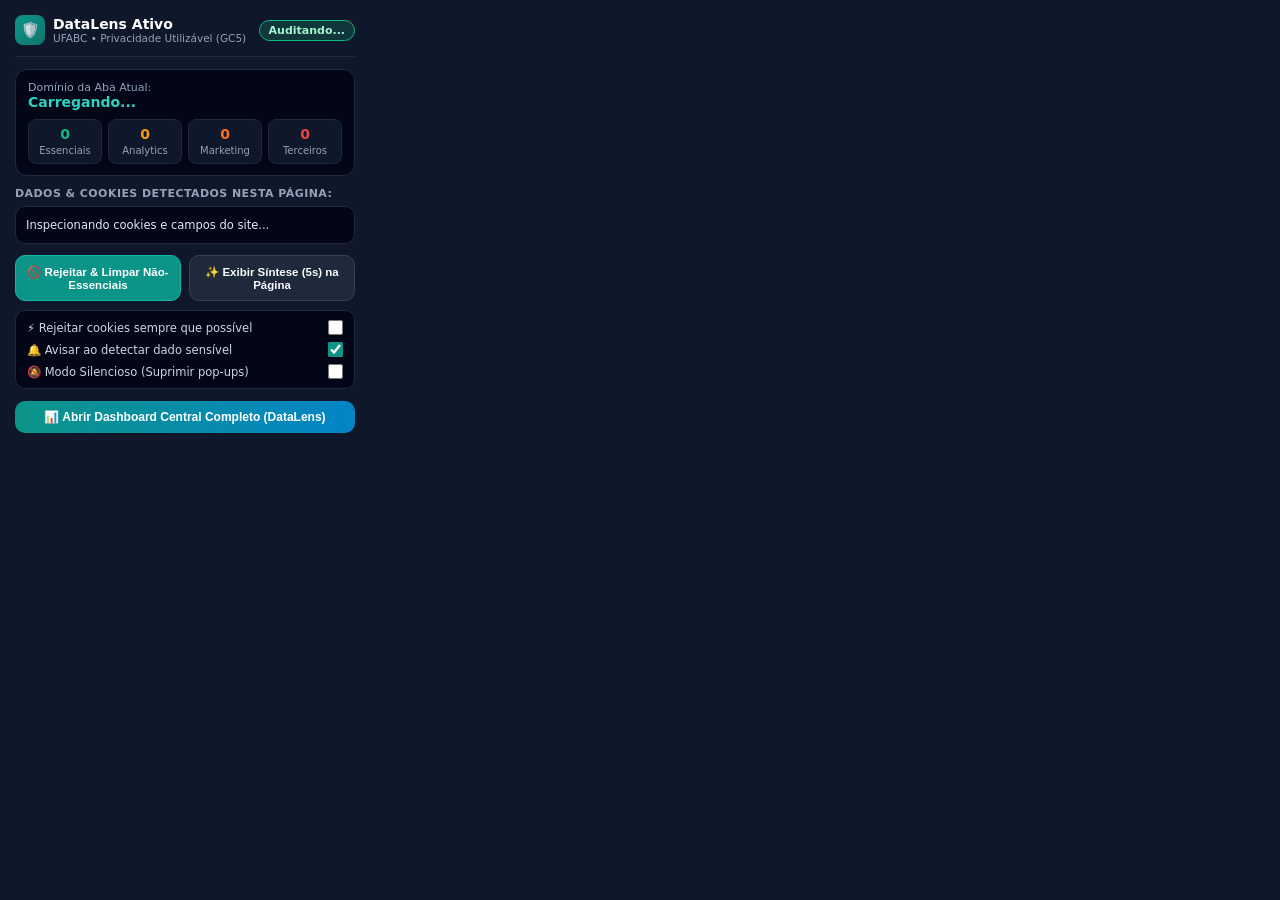
==== extension/popup.html @ 79cd04f6 "Upload project files via Antigravity" ====
<!DOCTYPE html>
<html lang="pt-BR">
<head>
  <meta charset="UTF-8" />
  <title>DataLens — Extensão Ativa</title>
  <style>
    * { box-sizing: border-box; margin: 0; padding: 0; }
    body {
      width: 370px;
      background: #0F172A;
      color: #F8FAFC;
      font-family: system-ui, -apple-system, BlinkMacSystemFont, "Segoe UI", Roboto, sans-serif;
      font-size: 12.5px;
      padding: 15px;
    }
    .header {
      display: flex;
      align-items: center;
      justify-content: space-between;
      border-bottom: 1px solid #1E293B;
      padding-bottom: 11px;
      margin-bottom: 12px;
    }
    .brand {
      display: flex;
      align-items: center;
      gap: 8px;
    }
    .brand-icon {
      width: 30px;
      height: 30px;
      border-radius: 8px;
      background: linear-gradient(135deg, #0D9488, #0F766E);
      display: flex;
      align-items: center;
      justify-content: center;
      font-weight: bold;
      font-size: 15px;
    }
    .brand-title { font-size: 14px; font-weight: 800; color: #FFF; }
    .brand-sub { font-size: 10.5px; color: #94A3B8; }
    .badge {
      padding: 3px 9px;
      border-radius: 999px;
      font-size: 11px;
      font-weight: 700;
    }
    .badge-high { background: rgba(239,68,68,0.2); color: #FCA5A5; border: 1px solid #EF4444; }
    .badge-medium { background: rgba(245,158,11,0.2); color: #FDE68A; border: 1px solid #F59E0B; }
    .badge-low { background: rgba(16,185,129,0.2); color: #A7F3D0; border: 1px solid #10B981; }

    .site-box {
      background: #020617;
      border: 1px solid #1E293B;
      border-radius: 12px;
      padding: 11px 12px;
      margin-bottom: 11px;
    }
    .domain-name {
      font-size: 14px;
      font-weight: 800;
      color: #2DD4BF;
      word-break: break-all;
    }
    .metrics-grid {
      display: grid;
      grid-template-columns: repeat(4, 1fr);
      gap: 6px;
      margin-top: 9px;
      text-align: center;
    }
    .metric-pill {
      background: #0F172A;
      border: 1px solid #1E293B;
      border-radius: 8px;
      padding: 6px 4px;
    }
    .metric-val { font-size: 14px; font-weight: 800; display: block; }
    .metric-lbl { font-size: 10px; color: #94A3B8; }

    .section-title {
      font-size: 11px;
      font-weight: 700;
      text-transform: uppercase;
      color: #94A3B8;
      margin-bottom: 6px;
      letter-spacing: 0.04em;
    }
    .items-list {
      list-style: none;
      background: #020617;
      border: 1px solid #1E293B;
      border-radius: 10px;
      padding: 8px 10px;
      margin-bottom: 11px;
      max-height: 115px;
      overflow-y: auto;
    }
    .items-list li {
      padding: 3px 0;
      font-size: 11.5px;
      color: #E2E8F0;
      display: flex;
      align-items: center;
      gap: 6px;
    }
    .dot { width: 7px; height: 7px; border-radius: 50%; display: inline-block; flex-shrink: 0; }

    .toggles-box {
      background: #020617;
      border: 1px solid #1E293B;
      border-radius: 10px;
      padding: 9px 11px;
      margin-bottom: 12px;
      display: flex;
      flex-direction: column;
      gap: 7px;
    }
    .toggle-row {
      display: flex;
      align-items: center;
      justify-content: space-between;
      font-size: 11.5px;
      color: #CBD5E1;
      cursor: pointer;
    }
    .toggle-row input { accent-color: #0D9488; width: 15px; height: 15px; cursor: pointer; }

    .btn-group {
      display: grid;
      grid-template-columns: 1fr 1fr;
      gap: 8px;
      margin-bottom: 9px;
    }
    .btn {
      padding: 9px 10px;
      border-radius: 10px;
      border: 1px solid #334155;
      background: #1E293B;
      color: #F8FAFC;
      font-size: 11.5px;
      font-weight: 700;
      cursor: pointer;
      text-align: center;
      transition: background 0.15s;
    }
    .btn:hover { background: #334155; }
    .btn-teal {
      background: #0D9488;
      border-color: #14B8A6;
      color: #FFF;
    }
    .btn-teal:hover { background: #0F766E; }
    .btn-full {
      width: 100%;
      padding: 9px;
      border-radius: 10px;
      background: linear-gradient(90deg, #0D9488, #0284C7);
      border: none;
      color: #FFF;
      font-weight: 800;
      font-size: 12px;
      cursor: pointer;
    }
    .status-msg {
      display: none;
      margin-bottom: 8px;
      padding: 7px 9px;
      border-radius: 8px;
      background: rgba(16, 185, 129, 0.2);
      border: 1px solid #10B981;
      color: #A7F3D0;
      font-size: 11.5px;
      font-weight: 600;
      text-align: center;
    }
  </style>
</head>
<body>
  <div class="header">
    <div class="brand">
      <div class="brand-icon">🛡️</div>
      <div>
        <div class="brand-title">DataLens Ativo</div>
        <div class="brand-sub">UFABC • Privacidade Utilizável (GC5)</div>
      </div>
    </div>
    <span id="risk-badge" class="badge badge-low">Auditando...</span>
  </div>

  <div class="site-box">
    <div style="font-size:11px; color:#94A3B8;">Domínio da Aba Atual:</div>
    <div id="site-domain" class="domain-name">Carregando...</div>

    <div class="metrics-grid">
      <div class="metric-pill">
        <span id="cnt-ess" class="metric-val" style="color:#10B981;">0</span>
        <span class="metric-lbl">Essenciais</span>
      </div>
      <div class="metric-pill">
        <span id="cnt-ana" class="metric-val" style="color:#F59E0B;">0</span>
        <span class="metric-lbl">Analytics</span>
      </div>
      <div class="metric-pill">
        <span id="cnt-mkt" class="metric-val" style="color:#F97316;">0</span>
        <span class="metric-lbl">Marketing</span>
      </div>
      <div class="metric-pill">
        <span id="cnt-tp" class="metric-val" style="color:#EF4444;">0</span>
        <span class="metric-lbl">Terceiros</span>
      </div>
    </div>
  </div>

  <div class="section-title">Dados & Cookies Detectados Nesta Página:</div>
  <ul id="detected-list" class="items-list">
    <li>Inspecionando cookies e campos do site...</li>
  </ul>

  <div id="status-msg" class="status-msg"></div>

  <div class="btn-group">
    <button id="btn-reject-clean" class="btn btn-teal">
      🚫 Rejeitar & Limpar Não-Essenciais
    </button>
    <button id="btn-show-card" class="btn">
      ✨ Exibir Síntese (5s) na Página
    </button>
  </div>

  <div class="toggles-box">
    <label class="toggle-row">
      <span>⚡ Rejeitar cookies sempre que possível</span>
      <input type="checkbox" id="chk-auto-reject" />
    </label>
    <label class="toggle-row">
      <span>🔔 Avisar ao detectar dado sensível</span>
      <input type="checkbox" id="chk-sensitive-alert" checked />
    </label>
    <label class="toggle-row">
      <span>🔕 Modo Silencioso (Suprimir pop-ups)</span>
      <input type="checkbox" id="chk-silent-mode" />
    </label>
  </div>

  <button id="btn-open-dashboard" class="btn-full">
    📊 Abrir Dashboard Central Completo (DataLens)
  </button>

  <script src="popup.js"></script>
</body>
</html>
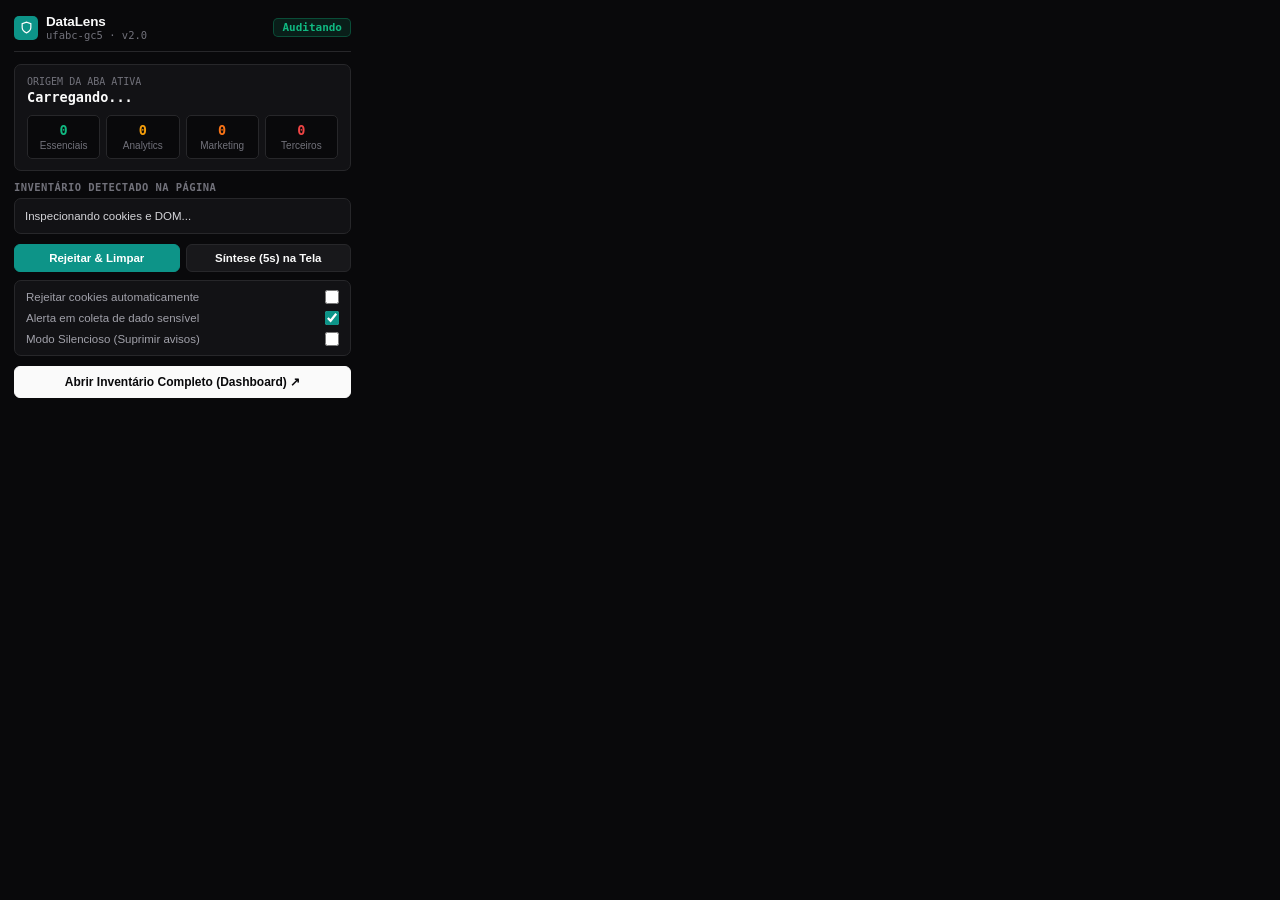
==== commit 0d453419: "Upload project files via Antigravity" ====
--- a/extension/popup.html
+++ b/extension/popup.html
@@ -6,19 +6,21 @@
   <style>
     * { box-sizing: border-box; margin: 0; padding: 0; }
     body {
-      width: 370px;
-      background: #0F172A;
-      color: #F8FAFC;
-      font-family: system-ui, -apple-system, BlinkMacSystemFont, "Segoe UI", Roboto, sans-serif;
+      width: 365px;
+      background: #09090B;
+      color: #FAFAFA;
+      font-family: -apple-system, BlinkMacSystemFont, "Inter", "Segoe UI", Roboto, sans-serif;
       font-size: 12.5px;
-      padding: 15px;
-    }
+      padding: 14px;
+      -webkit-font-smoothing: antialiased;
+    }
+    .mono { font-family: "JetBrains Mono", Consolas, ui-monospace, monospace; }
     .header {
       display: flex;
       align-items: center;
       justify-content: space-between;
-      border-bottom: 1px solid #1E293B;
-      padding-bottom: 11px;
+      border-bottom: 1px solid #27272A;
+      padding-bottom: 10px;
       margin-bottom: 12px;
     }
     .brand {
@@ -27,91 +29,91 @@
       gap: 8px;
     }
     .brand-icon {
-      width: 30px;
-      height: 30px;
-      border-radius: 8px;
-      background: linear-gradient(135deg, #0D9488, #0F766E);
+      width: 24px;
+      height: 24px;
+      border-radius: 5px;
+      background: #0D9488;
       display: flex;
       align-items: center;
       justify-content: center;
-      font-weight: bold;
-      font-size: 15px;
-    }
-    .brand-title { font-size: 14px; font-weight: 800; color: #FFF; }
-    .brand-sub { font-size: 10.5px; color: #94A3B8; }
+      color: #FFF;
+    }
+    .brand-title { font-size: 13.5px; font-weight: 700; color: #FAFAFA; letter-spacing: -0.01em; }
+    .brand-sub { font-size: 10.5px; color: #71717A; }
     .badge {
-      padding: 3px 9px;
-      border-radius: 999px;
+      padding: 2px 8px;
+      border-radius: 5px;
       font-size: 11px;
+      font-weight: 600;
+    }
+    .badge-high { background: rgba(239,68,68,0.12); color: #EF4444; border: 1px solid rgba(239,68,68,0.3); }
+    .badge-medium { background: rgba(245,158,11,0.12); color: #F59E0B; border: 1px solid rgba(245,158,11,0.3); }
+    .badge-low { background: rgba(16,185,129,0.12); color: #10B981; border: 1px solid rgba(16,185,129,0.3); }
+
+    .site-box {
+      background: #121215;
+      border: 1px solid #27272A;
+      border-radius: 7px;
+      padding: 11px 12px;
+      margin-bottom: 10px;
+    }
+    .domain-name {
+      font-size: 13.5px;
       font-weight: 700;
-    }
-    .badge-high { background: rgba(239,68,68,0.2); color: #FCA5A5; border: 1px solid #EF4444; }
-    .badge-medium { background: rgba(245,158,11,0.2); color: #FDE68A; border: 1px solid #F59E0B; }
-    .badge-low { background: rgba(16,185,129,0.2); color: #A7F3D0; border: 1px solid #10B981; }
-
-    .site-box {
-      background: #020617;
-      border: 1px solid #1E293B;
-      border-radius: 12px;
-      padding: 11px 12px;
-      margin-bottom: 11px;
-    }
-    .domain-name {
-      font-size: 14px;
-      font-weight: 800;
-      color: #2DD4BF;
+      color: #FAFAFA;
       word-break: break-all;
+      margin-top: 2px;
     }
     .metrics-grid {
       display: grid;
       grid-template-columns: repeat(4, 1fr);
       gap: 6px;
-      margin-top: 9px;
+      margin-top: 10px;
       text-align: center;
     }
     .metric-pill {
-      background: #0F172A;
-      border: 1px solid #1E293B;
-      border-radius: 8px;
+      background: #09090B;
+      border: 1px solid #27272A;
+      border-radius: 5px;
       padding: 6px 4px;
     }
-    .metric-val { font-size: 14px; font-weight: 800; display: block; }
-    .metric-lbl { font-size: 10px; color: #94A3B8; }
+    .metric-val { font-size: 13.5px; font-weight: 700; display: block; }
+    .metric-lbl { font-size: 10px; color: #71717A; }
 
     .section-title {
-      font-size: 11px;
-      font-weight: 700;
+      font-size: 10.5px;
+      font-weight: 600;
       text-transform: uppercase;
-      color: #94A3B8;
-      margin-bottom: 6px;
+      color: #71717A;
+      margin-bottom: 5px;
       letter-spacing: 0.04em;
     }
     .items-list {
       list-style: none;
-      background: #020617;
-      border: 1px solid #1E293B;
-      border-radius: 10px;
+      background: #121215;
+      border: 1px solid #27272A;
+      border-radius: 7px;
       padding: 8px 10px;
-      margin-bottom: 11px;
+      margin-bottom: 10px;
       max-height: 115px;
       overflow-y: auto;
     }
     .items-list li {
       padding: 3px 0;
       font-size: 11.5px;
-      color: #E2E8F0;
+      color: #D4D4D8;
       display: flex;
       align-items: center;
       gap: 6px;
     }
-    .dot { width: 7px; height: 7px; border-radius: 50%; display: inline-block; flex-shrink: 0; }
+    .dot { width: 6px; height: 6px; border-radius: 50%; display: inline-block; flex-shrink: 0; }
 
     .toggles-box {
-      background: #020617;
-      border: 1px solid #1E293B;
-      border-radius: 10px;
+      background: #121215;
+      border: 1px solid #27272A;
+      border-radius: 7px;
       padding: 9px 11px;
-      margin-bottom: 12px;
+      margin-bottom: 10px;
       display: flex;
       flex-direction: column;
       gap: 7px;
@@ -121,55 +123,56 @@
       align-items: center;
       justify-content: space-between;
       font-size: 11.5px;
-      color: #CBD5E1;
+      color: #A1A1AA;
       cursor: pointer;
     }
-    .toggle-row input { accent-color: #0D9488; width: 15px; height: 15px; cursor: pointer; }
+    .toggle-row input { accent-color: #0D9488; width: 14px; height: 14px; cursor: pointer; }
 
     .btn-group {
       display: grid;
       grid-template-columns: 1fr 1fr;
-      gap: 8px;
-      margin-bottom: 9px;
+      gap: 6px;
+      margin-bottom: 8px;
     }
     .btn {
-      padding: 9px 10px;
-      border-radius: 10px;
-      border: 1px solid #334155;
-      background: #1E293B;
-      color: #F8FAFC;
-      font-size: 11.5px;
-      font-weight: 700;
+      padding: 7px 10px;
+      border-radius: 6px;
+      border: 1px solid #27272A;
+      background: #18181B;
+      color: #FAFAFA;
+      font-size: 11.5px;
+      font-weight: 600;
       cursor: pointer;
       text-align: center;
-      transition: background 0.15s;
-    }
-    .btn:hover { background: #334155; }
+      transition: all 0.12s;
+    }
+    .btn:hover { background: #27272A; border-color: #3F3F46; }
     .btn-teal {
       background: #0D9488;
-      border-color: #14B8A6;
+      border-color: #0D9488;
       color: #FFF;
     }
     .btn-teal:hover { background: #0F766E; }
     .btn-full {
       width: 100%;
-      padding: 9px;
-      border-radius: 10px;
-      background: linear-gradient(90deg, #0D9488, #0284C7);
-      border: none;
-      color: #FFF;
-      font-weight: 800;
+      padding: 8px;
+      border-radius: 6px;
+      background: #FAFAFA;
+      border: 1px solid #FAFAFA;
+      color: #09090B;
+      font-weight: 700;
       font-size: 12px;
       cursor: pointer;
     }
+    .btn-full:hover { opacity: 0.9; }
     .status-msg {
       display: none;
       margin-bottom: 8px;
-      padding: 7px 9px;
-      border-radius: 8px;
-      background: rgba(16, 185, 129, 0.2);
-      border: 1px solid #10B981;
-      color: #A7F3D0;
+      padding: 6px 9px;
+      border-radius: 6px;
+      background: rgba(16, 185, 129, 0.12);
+      border: 1px solid rgba(16, 185, 129, 0.3);
+      color: #10B981;
       font-size: 11.5px;
       font-weight: 600;
       text-align: center;
@@ -179,72 +182,74 @@
 <body>
   <div class="header">
     <div class="brand">
-      <div class="brand-icon">🛡️</div>
+      <div class="brand-icon">
+        <svg width="13" height="13" fill="none" stroke="currentColor" stroke-width="2.2" viewBox="0 0 24 24"><path d="M12 22s8-4 8-10V5l-8-3-8 3v7c0 6 8 10 8 10z"/></svg>
+      </div>
       <div>
-        <div class="brand-title">DataLens Ativo</div>
-        <div class="brand-sub">UFABC • Privacidade Utilizável (GC5)</div>
+        <div class="brand-title">DataLens</div>
+        <div class="brand-sub mono">ufabc-gc5 · v2.0</div>
       </div>
     </div>
-    <span id="risk-badge" class="badge badge-low">Auditando...</span>
+    <span id="risk-badge" class="badge badge-low mono">Auditando</span>
   </div>
 
   <div class="site-box">
-    <div style="font-size:11px; color:#94A3B8;">Domínio da Aba Atual:</div>
-    <div id="site-domain" class="domain-name">Carregando...</div>
+    <div class="mono" style="font-size:10px; color:#71717A; text-transform:uppercase;">Origem da Aba Ativa</div>
+    <div id="site-domain" class="domain-name mono">Carregando...</div>
 
     <div class="metrics-grid">
       <div class="metric-pill">
-        <span id="cnt-ess" class="metric-val" style="color:#10B981;">0</span>
+        <span id="cnt-ess" class="metric-val mono" style="color:#10B981;">0</span>
         <span class="metric-lbl">Essenciais</span>
       </div>
       <div class="metric-pill">
-        <span id="cnt-ana" class="metric-val" style="color:#F59E0B;">0</span>
+        <span id="cnt-ana" class="metric-val mono" style="color:#F59E0B;">0</span>
         <span class="metric-lbl">Analytics</span>
       </div>
       <div class="metric-pill">
-        <span id="cnt-mkt" class="metric-val" style="color:#F97316;">0</span>
+        <span id="cnt-mkt" class="metric-val mono" style="color:#F97316;">0</span>
         <span class="metric-lbl">Marketing</span>
       </div>
       <div class="metric-pill">
-        <span id="cnt-tp" class="metric-val" style="color:#EF4444;">0</span>
+        <span id="cnt-tp" class="metric-val mono" style="color:#EF4444;">0</span>
         <span class="metric-lbl">Terceiros</span>
       </div>
     </div>
   </div>
 
-  <div class="section-title">Dados & Cookies Detectados Nesta Página:</div>
+  <div class="section-title mono">Inventário Detectado na Página</div>
   <ul id="detected-list" class="items-list">
-    <li>Inspecionando cookies e campos do site...</li>
+    <li>Inspecionando cookies e DOM...</li>
   </ul>
 
   <div id="status-msg" class="status-msg"></div>
 
   <div class="btn-group">
     <button id="btn-reject-clean" class="btn btn-teal">
-      🚫 Rejeitar & Limpar Não-Essenciais
+      Rejeitar & Limpar
     </button>
     <button id="btn-show-card" class="btn">
-      ✨ Exibir Síntese (5s) na Página
+      Síntese (5s) na Tela
     </button>
   </div>
 
   <div class="toggles-box">
     <label class="toggle-row">
-      <span>⚡ Rejeitar cookies sempre que possível</span>
+      <span>Rejeitar cookies automaticamente</span>
       <input type="checkbox" id="chk-auto-reject" />
     </label>
     <label class="toggle-row">
-      <span>🔔 Avisar ao detectar dado sensível</span>
+      <span>Alerta em coleta de dado sensível</span>
       <input type="checkbox" id="chk-sensitive-alert" checked />
     </label>
     <label class="toggle-row">
-      <span>🔕 Modo Silencioso (Suprimir pop-ups)</span>
+      <span>Modo Silencioso (Suprimir avisos)</span>
       <input type="checkbox" id="chk-silent-mode" />
     </label>
   </div>
 
   <button id="btn-open-dashboard" class="btn-full">
-    📊 Abrir Dashboard Central Completo (DataLens)
+    Abrir Inventário Completo (Dashboard) ↗
   </button>
 
   <script src="popup.js"></script>
